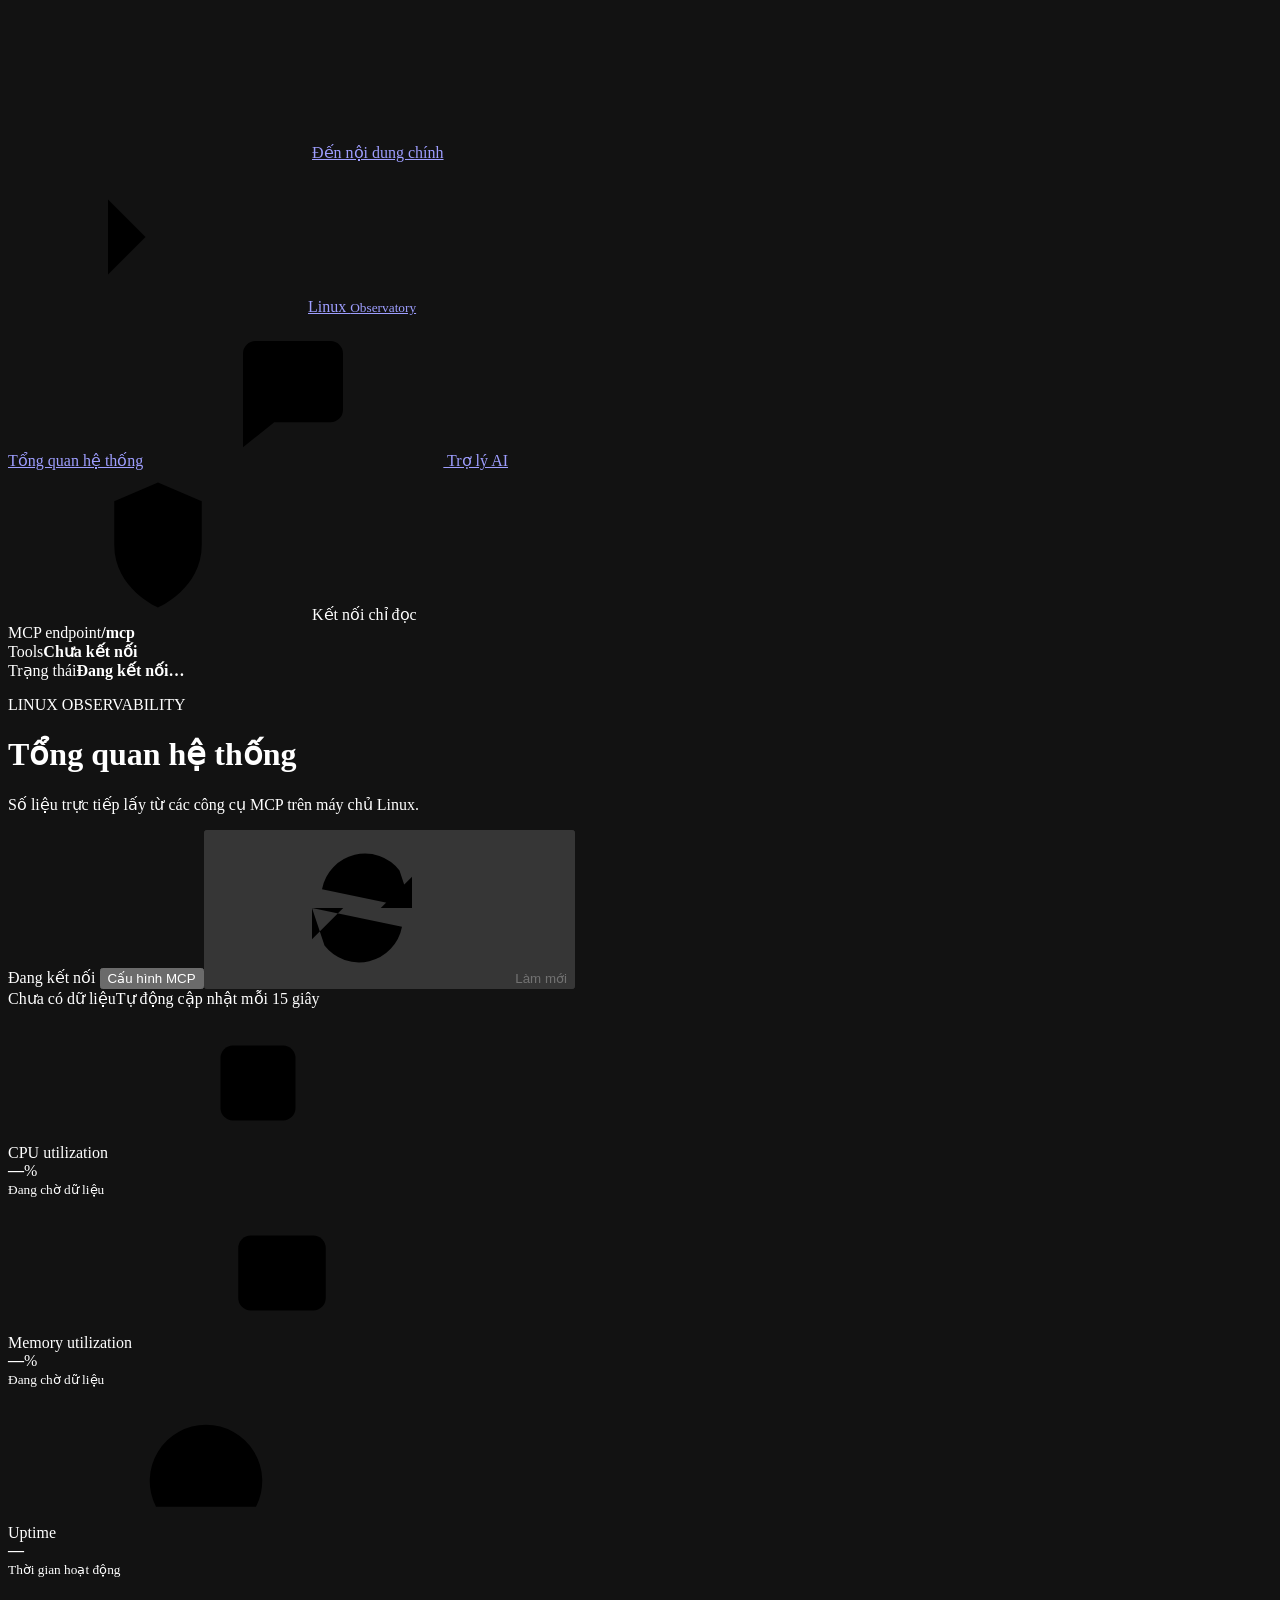
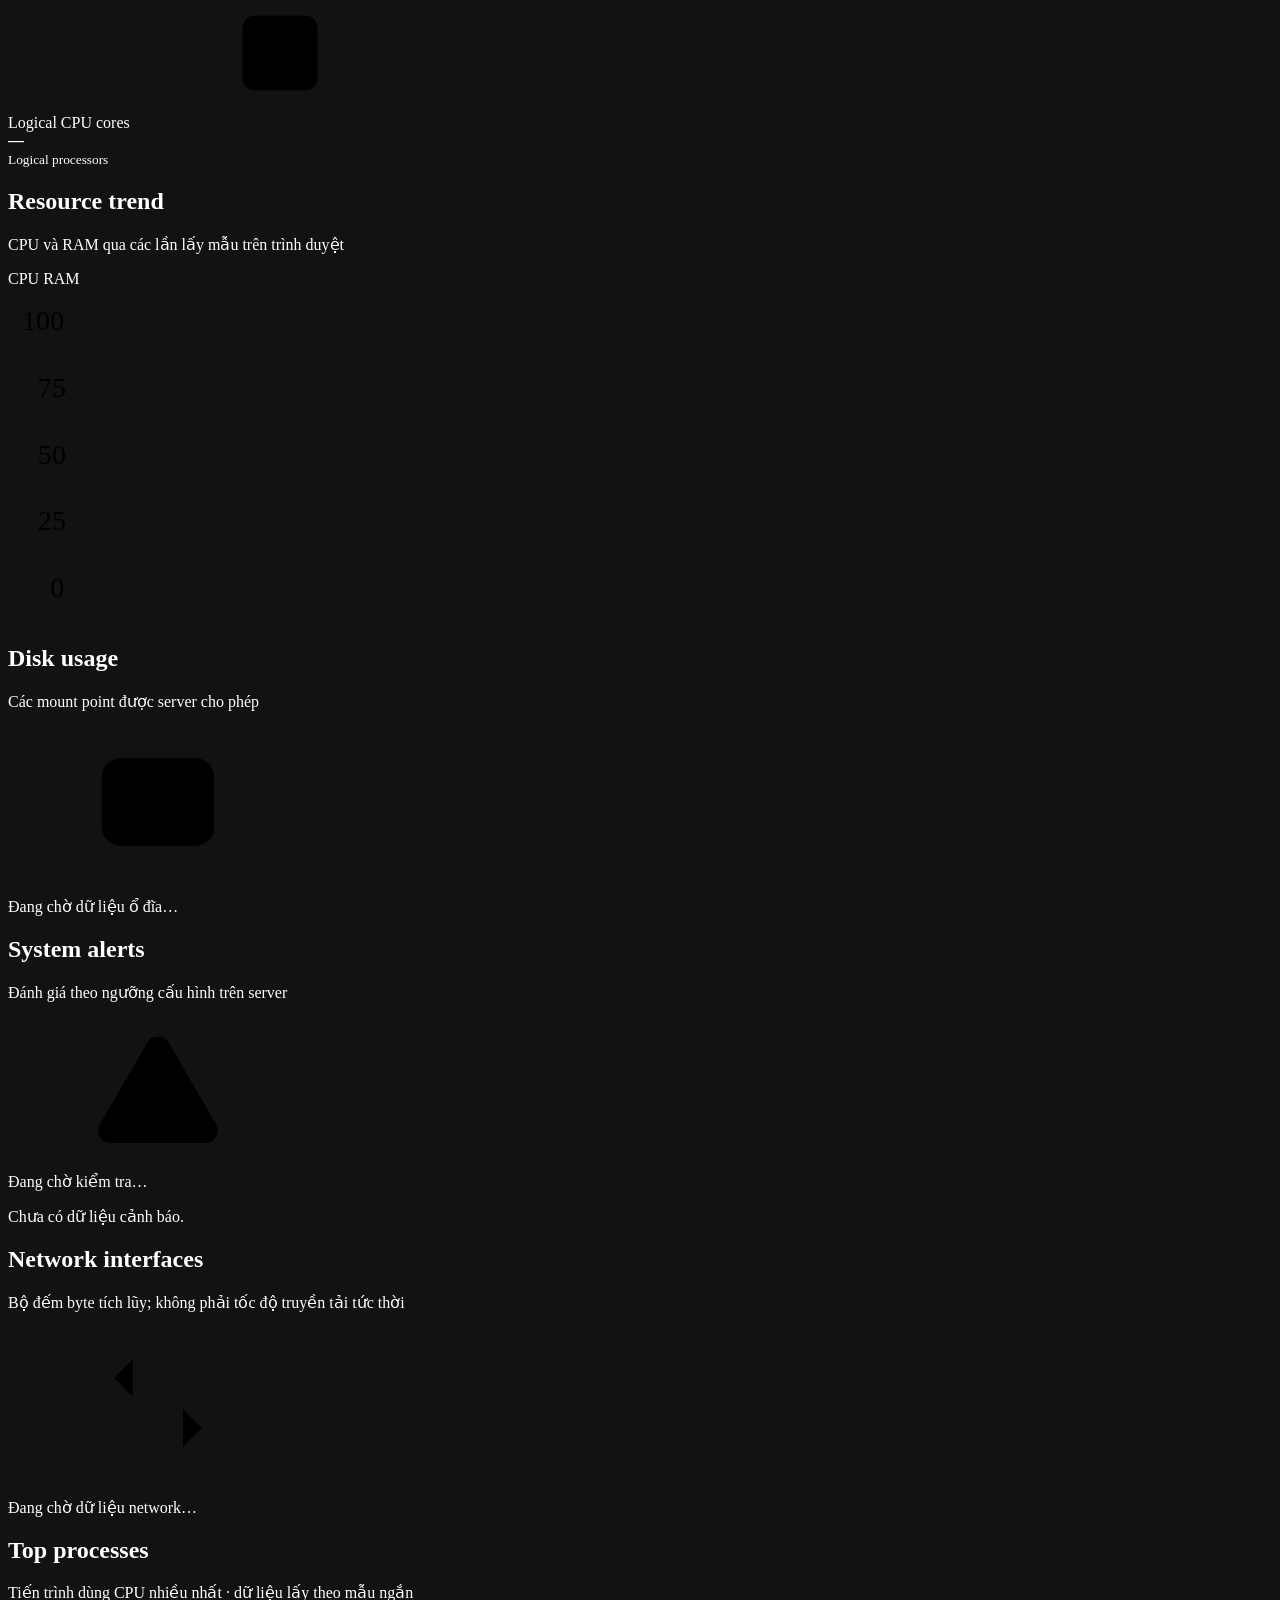
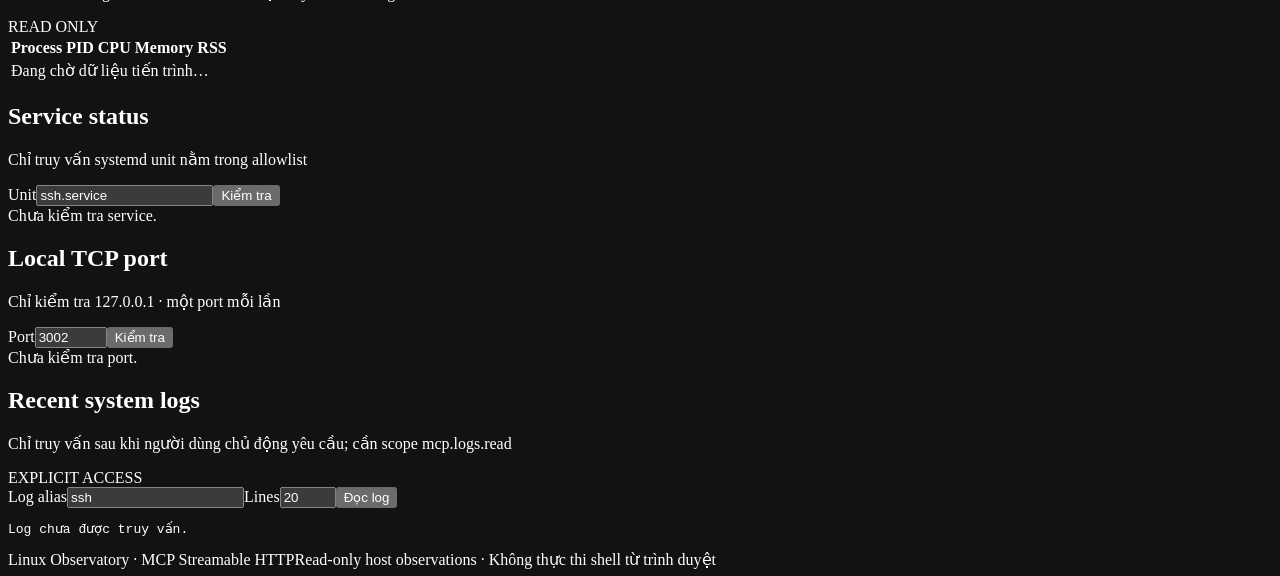
==== src/linux_mcp_agent/web/overview.html @ b3eeb6f5 "feat(dashboard): add live monitoring UI" ====
<!doctype html>
<html lang="vi"><head>
<meta charset="utf-8"><meta name="viewport" content="width=device-width,initial-scale=1"><meta name="color-scheme" content="dark">
<meta name="description" content="Giám sát Linux trực tiếp qua MCP: CPU, RAM, disk, network, processes và cảnh báo.">
<title>Tổng quan hệ thống · Linux Observatory</title>
<link rel="stylesheet" href="/dashboard/assets/overview.css"><script type="module" src="/dashboard/assets/overview.js"></script></head>
<body>
<svg class="icons" aria-hidden="true">
<symbol id="i-terminal" viewBox="0 0 24 24"><path d="m4 6 6 6-6 6m9 0h7"/></symbol>
<symbol id="i-gauge" viewBox="0 0 24 24"><path d="M4 19a9 9 0 1 1 16 0M12 13l5-5M7 19h10"/></symbol>
<symbol id="i-memory" viewBox="0 0 24 24"><rect x="5" y="6" width="14" height="12" rx="2"/><path d="M2 10h3m-3 4h3m14-4h3m-3 4h3m-12-4h4v4h-4z"/></symbol>
<symbol id="i-disk" viewBox="0 0 24 24"><rect x="3" y="5" width="18" height="14" rx="3"/><path d="M3 13h18m-14 3h.01m4 0h.01"/></symbol>
<symbol id="i-network" viewBox="0 0 24 24"><path d="M5 8h14M5 16h14M8 5 5 8l3 3m8 2 3 3-3 3"/></symbol>
<symbol id="i-cpu" viewBox="0 0 24 24"><rect x="6" y="6" width="12" height="12" rx="2"/><path d="M9 2v4m6-4v4m-6 12v4m6-4v4M2 9h4m-4 6h4m12-6h4m-4 6h4M9 9h6v6H9z"/></symbol>
<symbol id="i-alert" viewBox="0 0 24 24"><path d="M10.3 3.9 2.6 17.2A2 2 0 0 0 4.3 20h15.4a2 2 0 0 0 1.7-2.8L13.7 3.9a2 2 0 0 0-3.4 0ZM12 9v4m0 3h.01"/></symbol>
<symbol id="i-refresh" viewBox="0 0 24 24"><path d="M20 7v5h-5M4 17v-5h5M5.6 9A7 7 0 0 1 18 6l2 6M4 12l2 6a7 7 0 0 0 12.4-3"/></symbol>
<symbol id="i-chat" viewBox="0 0 24 24"><path d="M20 15a2 2 0 0 1-2 2H9l-5 4V6a2 2 0 0 1 2-2h12a2 2 0 0 1 2 2zM8 9h8m-8 4h5"/></symbol>
<symbol id="i-shield" viewBox="0 0 24 24"><path d="M12 22s7-3 7-10V5l-7-3-7 3v7c0 7 7 10 7 10Zm-3-10 2 2 4-4"/></symbol>
</svg>
<a class="skip" href="#main">Đến nội dung chính</a>
<aside class="sidebar">
<a class="brand" href="/dashboard"><span class="brand-mark"><svg><use href="#i-terminal"/></svg></span><span>Linux <small>Observatory</small></span></a>
<nav aria-label="Điều hướng"><a class="nav-item active" href="/dashboard">Tổng quan hệ thống</a><a class="nav-item" href="/assistant"><svg><use href="#i-chat"/></svg> Trợ lý AI</a></nav>
<section class="side-info"><div class="side-heading"><svg><use href="#i-shield"/></svg> Kết nối chỉ đọc</div>
<div class="side-line"><span>MCP endpoint</span><strong id="side-host">/mcp</strong></div><div class="side-line"><span>Tools</span><strong id="tool-count">Chưa kết nối</strong></div><div class="side-line"><span>Trạng thái</span><strong id="side-status">Đang kết nối…</strong></div></section>
</aside>
<main id="main">
<header class="topbar"><div><p class="eyebrow">LINUX OBSERVABILITY</p><h1>Tổng quan hệ thống</h1><p class="subtitle">Số liệu trực tiếp lấy từ các công cụ MCP trên máy chủ Linux.</p></div>
<div class="top-actions"><span id="connection-state" class="connection-state" data-state="checking"><i></i><span>Đang kết nối</span></span>
<button id="connection-open" class="button secondary">Cấu hình MCP</button><button id="refresh-button" class="button primary" disabled><svg><use href="#i-refresh"/></svg> Làm mới</button></div></header>
<div id="banner" class="banner" role="status" hidden></div><div class="meta-row"><span id="last-updated">Chưa có dữ liệu</span><span>Tự động cập nhật mỗi 15 giây</span></div>
<section class="metric-grid" aria-label="Chỉ số tổng quan">
<article class="metric-card"><div class="metric-head"><span>CPU utilization</span><svg><use href="#i-cpu"/></svg></div><div class="metric-value"><strong id="cpu-value">—</strong><span>%</span></div><div class="meter"><i id="cpu-meter"></i></div><small id="cpu-meta">Đang chờ dữ liệu</small></article>
<article class="metric-card"><div class="metric-head"><span>Memory utilization</span><svg><use href="#i-memory"/></svg></div><div class="metric-value"><strong id="memory-value">—</strong><span>%</span></div><div class="meter"><i id="memory-meter"></i></div><small id="memory-meta">Đang chờ dữ liệu</small></article>
<article class="metric-card"><div class="metric-head"><span>Uptime</span><svg><use href="#i-gauge"/></svg></div><div class="metric-value compact"><strong id="uptime-value">—</strong></div><small>Thời gian hoạt động</small></article>
<article class="metric-card"><div class="metric-head"><span>Logical CPU cores</span><svg><use href="#i-cpu"/></svg></div><div class="metric-value compact"><strong id="cores-value">—</strong></div><small>Logical processors</small></article>
</section>
<section class="panel chart-panel"><div class="panel-heading"><div><h2>Resource trend</h2><p>CPU và RAM qua các lần lấy mẫu trên trình duyệt</p></div><div class="legend"><span><i class="cpu-dot"></i> CPU</span><span><i class="ram-dot"></i> RAM</span></div></div>
<div class="chart-wrap"><svg id="trend-chart" viewBox="0 0 720 190" role="img" aria-label="Biểu đồ CPU và RAM">
<path class="gridline" d="M42 20H704 M42 58H704 M42 96H704 M42 134H704 M42 172H704"/>
<text x="8" y="24">100</text><text x="17" y="62">75</text><text x="17" y="100">50</text><text x="17" y="138">25</text><text x="24" y="176">0</text><path id="cpu-line" class="chart-line cpu-line"/><path id="ram-line" class="chart-line ram-line"/></svg></div></section>
<div class="two-col">
<section class="panel"><div class="panel-heading"><div><h2>Disk usage</h2><p>Các mount point được server cho phép</p></div><svg><use href="#i-disk"/></svg></div><div id="disk-list" class="stack-list"><p class="empty">Đang chờ dữ liệu ổ đĩa…</p></div></section>
<section class="panel"><div class="panel-heading"><div><h2>System alerts</h2><p>Đánh giá theo ngưỡng cấu hình trên server</p></div><svg><use href="#i-alert"/></svg></div><div id="alert-summary" class="alert-summary">Đang chờ kiểm tra…</div><div id="alert-list" class="stack-list"><p class="empty">Chưa có dữ liệu cảnh báo.</p></div></section>
</div>
<section class="panel"><div class="panel-heading"><div><h2>Network interfaces</h2><p>Bộ đếm byte tích lũy; không phải tốc độ truyền tải tức thời</p></div><svg><use href="#i-network"/></svg></div><div id="network-list" class="network-grid"><p class="empty">Đang chờ dữ liệu network…</p></div></section>
<section class="panel"><div class="panel-heading"><div><h2>Top processes</h2><p>Tiến trình dùng CPU nhiều nhất · dữ liệu lấy theo mẫu ngắn</p></div><span class="panel-tag">READ ONLY</span></div>
<div class="table-scroll"><table><thead><tr><th>Process</th><th>PID</th><th>CPU</th><th>Memory</th><th>RSS</th></tr></thead><tbody id="process-rows"><tr><td colspan="5" class="empty">Đang chờ dữ liệu tiến trình…</td></tr></tbody></table></div></section>
<div class="two-col">
<section class="panel"><div class="panel-heading"><div><h2>Service status</h2><p>Chỉ truy vấn systemd unit nằm trong allowlist</p></div></div>
<div class="inline-form"><label for="service-unit">Unit</label><input id="service-unit" value="ssh.service" maxlength="128"><button id="check-service" class="button secondary">Kiểm tra</button></div><div id="service-result" class="result-box">Chưa kiểm tra service.</div></section>
<section class="panel"><div class="panel-heading"><div><h2>Local TCP port</h2><p>Chỉ kiểm tra 127.0.0.1 · một port mỗi lần</p></div></div>
<div class="inline-form"><label for="port-number">Port</label><input id="port-number" type="number" min="1" max="65535" value="3002"><button id="check-port" class="button secondary">Kiểm tra</button></div><div id="port-result" class="result-box">Chưa kiểm tra port.</div></section>
</div>
<section class="panel"><div class="panel-heading"><div><h2>Recent system logs</h2><p>Chỉ truy vấn sau khi người dùng chủ động yêu cầu; cần scope mcp.logs.read</p></div><span class="panel-tag warning-tag">EXPLICIT ACCESS</span></div>
<div class="inline-form logs-form"><label for="log-alias">Log alias</label><input id="log-alias" value="ssh" maxlength="64"><label for="log-lines">Lines</label><input id="log-lines" type="number" min="1" max="200" value="20"><button id="load-logs" class="button secondary">Đọc log</button></div><pre id="log-output" class="log-output">Log chưa được truy vấn.</pre></section>
<footer><span>Linux Observatory · MCP Streamable HTTP</span><span>Read-only host observations · Không thực thi shell từ trình duyệt</span></footer>
</main>
<dialog id="connection-dialog"><form id="connection-form"><div class="dialog-heading"><h2>Cấu hình kết nối MCP</h2><button id="close-dialog" type="button" class="close-button" aria-label="Đóng">×</button></div>
<label for="endpoint-display">Endpoint</label><input id="endpoint-display" readonly><label for="bearer-token">Bearer token <span>(nếu bật Keycloak)</span></label><input id="bearer-token" type="password" autocomplete="off" placeholder="Dán access token">
<p>Token chỉ được giữ trong bộ nhớ của tab và sẽ mất khi tải lại trang hoặc ngắt kết nối.</p><p id="connection-error" class="error-text" role="status"></p>
<div class="dialog-actions"><button id="disconnect" type="button" class="button secondary">Ngắt kết nối</button><button type="submit" class="button primary">Kết nối</button></div></form></dialog>
</body></html>
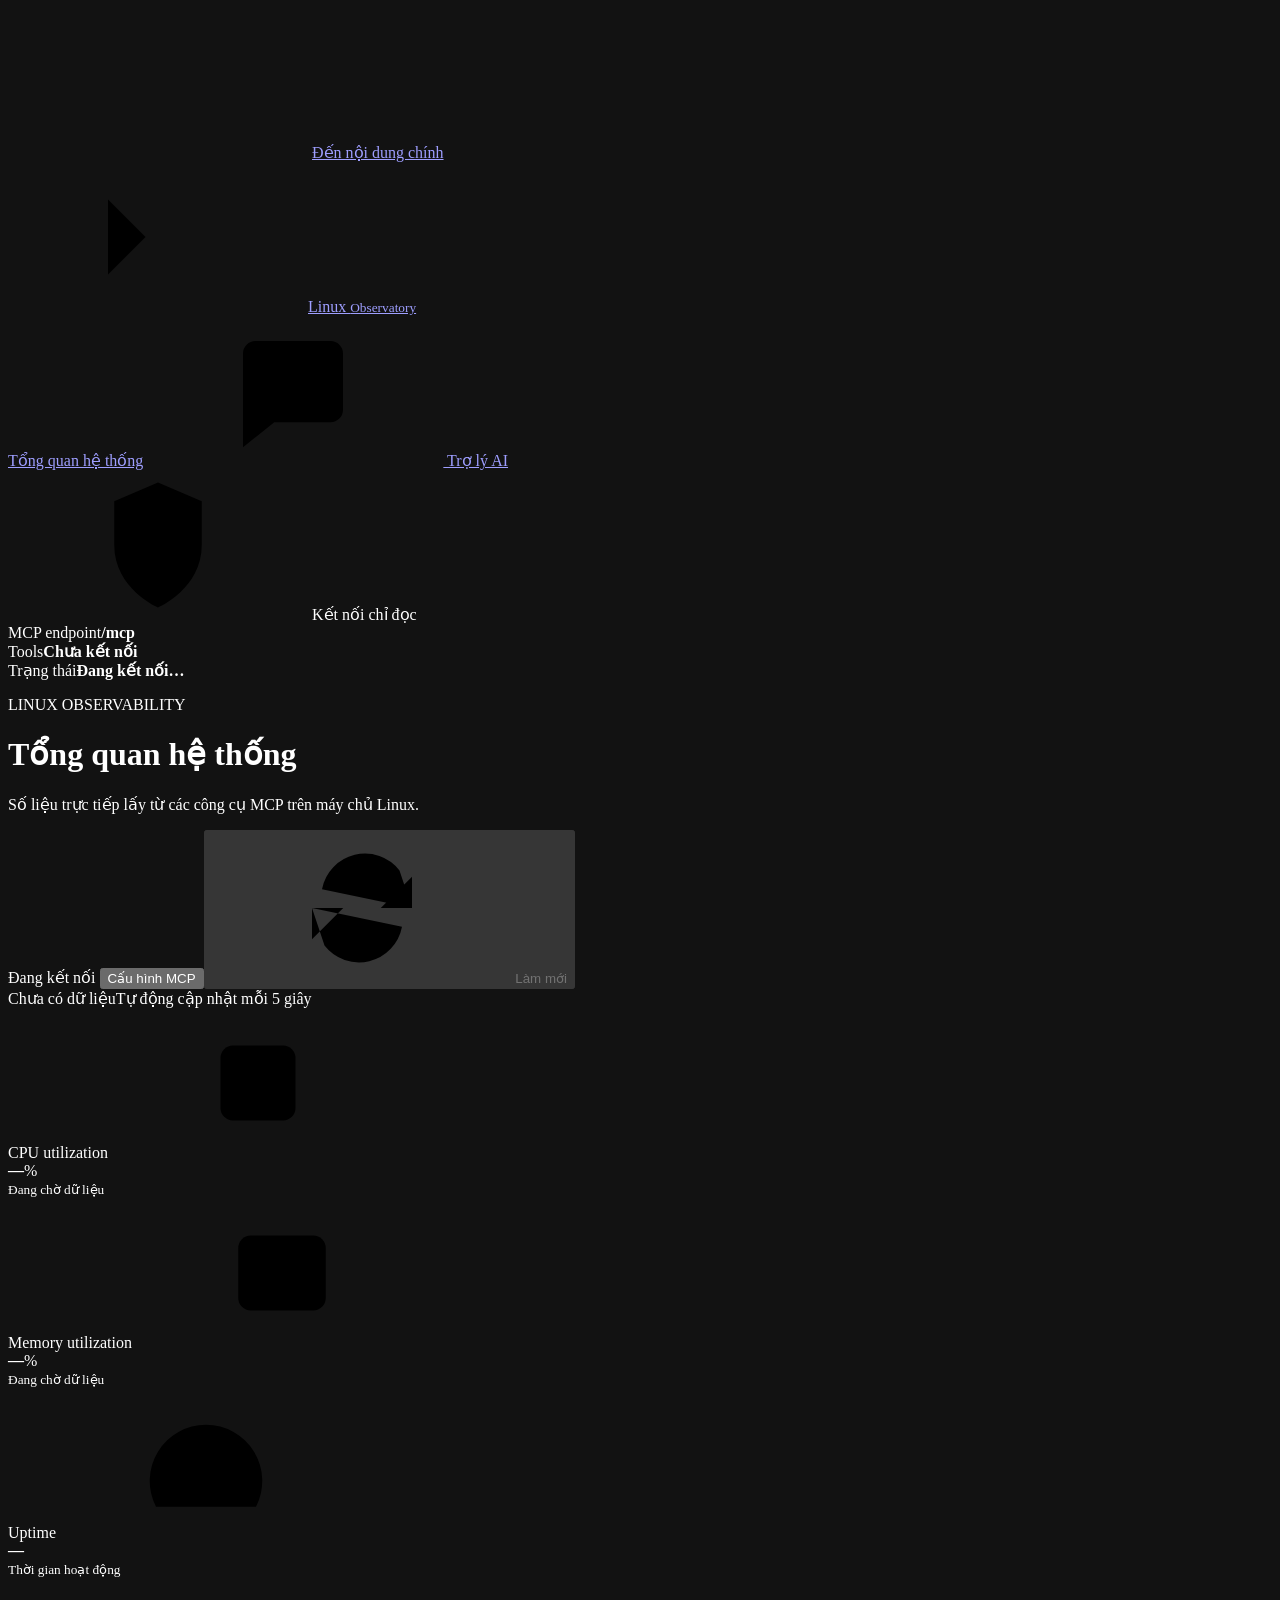
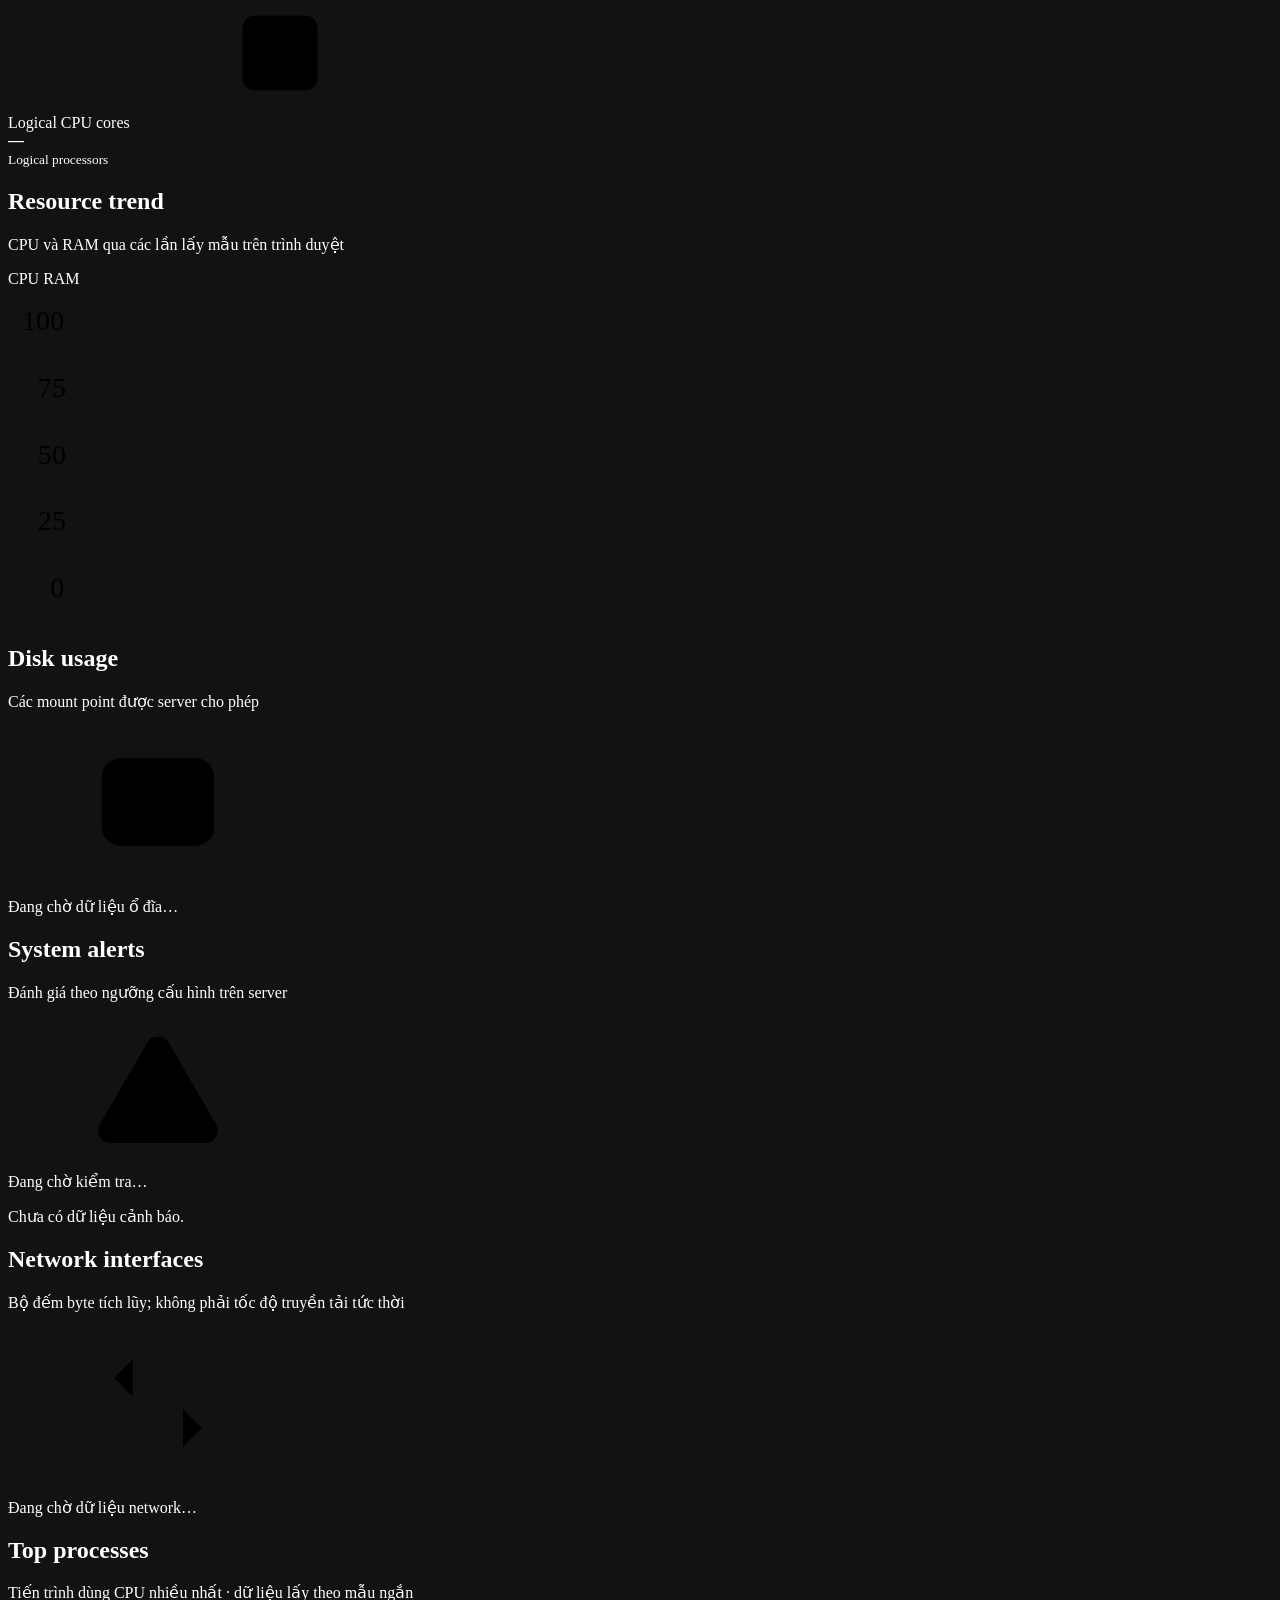
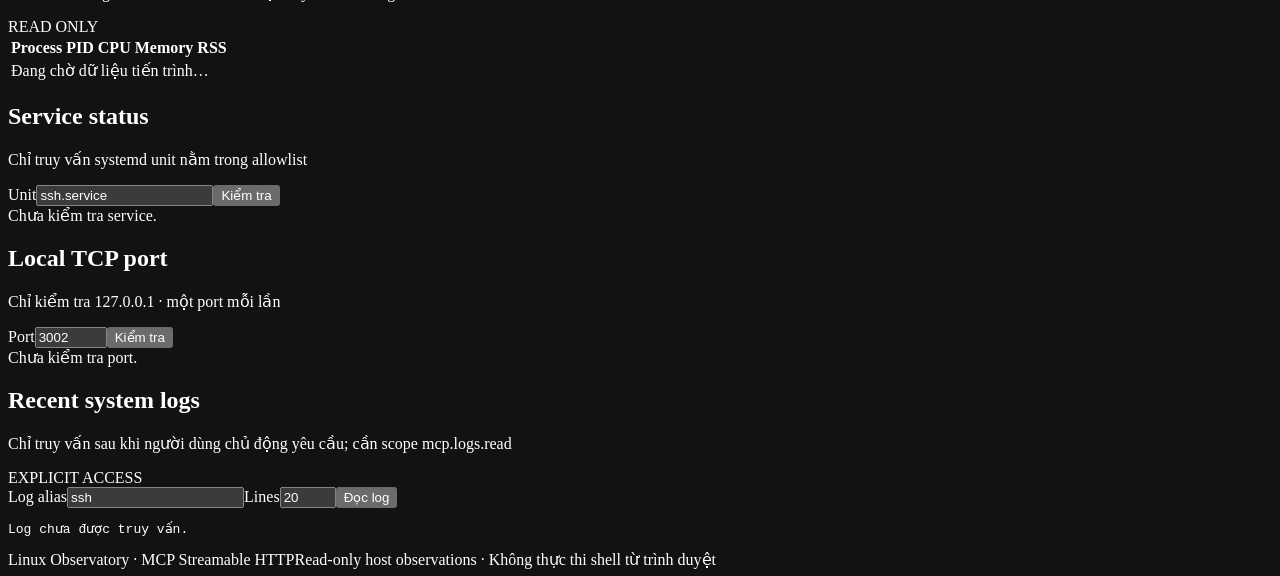
==== commit 8abefdd0: "docs(dashboard): show 5-second refresh interval" ====
--- a/src/linux_mcp_agent/web/overview.html
+++ b/src/linux_mcp_agent/web/overview.html
@@ -28,7 +28,7 @@
 <header class="topbar"><div><p class="eyebrow">LINUX OBSERVABILITY</p><h1>Tổng quan hệ thống</h1><p class="subtitle">Số liệu trực tiếp lấy từ các công cụ MCP trên máy chủ Linux.</p></div>
 <div class="top-actions"><span id="connection-state" class="connection-state" data-state="checking"><i></i><span>Đang kết nối</span></span>
 <button id="connection-open" class="button secondary">Cấu hình MCP</button><button id="refresh-button" class="button primary" disabled><svg><use href="#i-refresh"/></svg> Làm mới</button></div></header>
-<div id="banner" class="banner" role="status" hidden></div><div class="meta-row"><span id="last-updated">Chưa có dữ liệu</span><span>Tự động cập nhật mỗi 15 giây</span></div>
+<div id="banner" class="banner" role="status" hidden></div><div class="meta-row"><span id="last-updated">Chưa có dữ liệu</span><span>Tự động cập nhật mỗi 5 giây</span></div>
 <section class="metric-grid" aria-label="Chỉ số tổng quan">
 <article class="metric-card"><div class="metric-head"><span>CPU utilization</span><svg><use href="#i-cpu"/></svg></div><div class="metric-value"><strong id="cpu-value">—</strong><span>%</span></div><div class="meter"><i id="cpu-meter"></i></div><small id="cpu-meta">Đang chờ dữ liệu</small></article>
 <article class="metric-card"><div class="metric-head"><span>Memory utilization</span><svg><use href="#i-memory"/></svg></div><div class="metric-value"><strong id="memory-value">—</strong><span>%</span></div><div class="meter"><i id="memory-meter"></i></div><small id="memory-meta">Đang chờ dữ liệu</small></article>
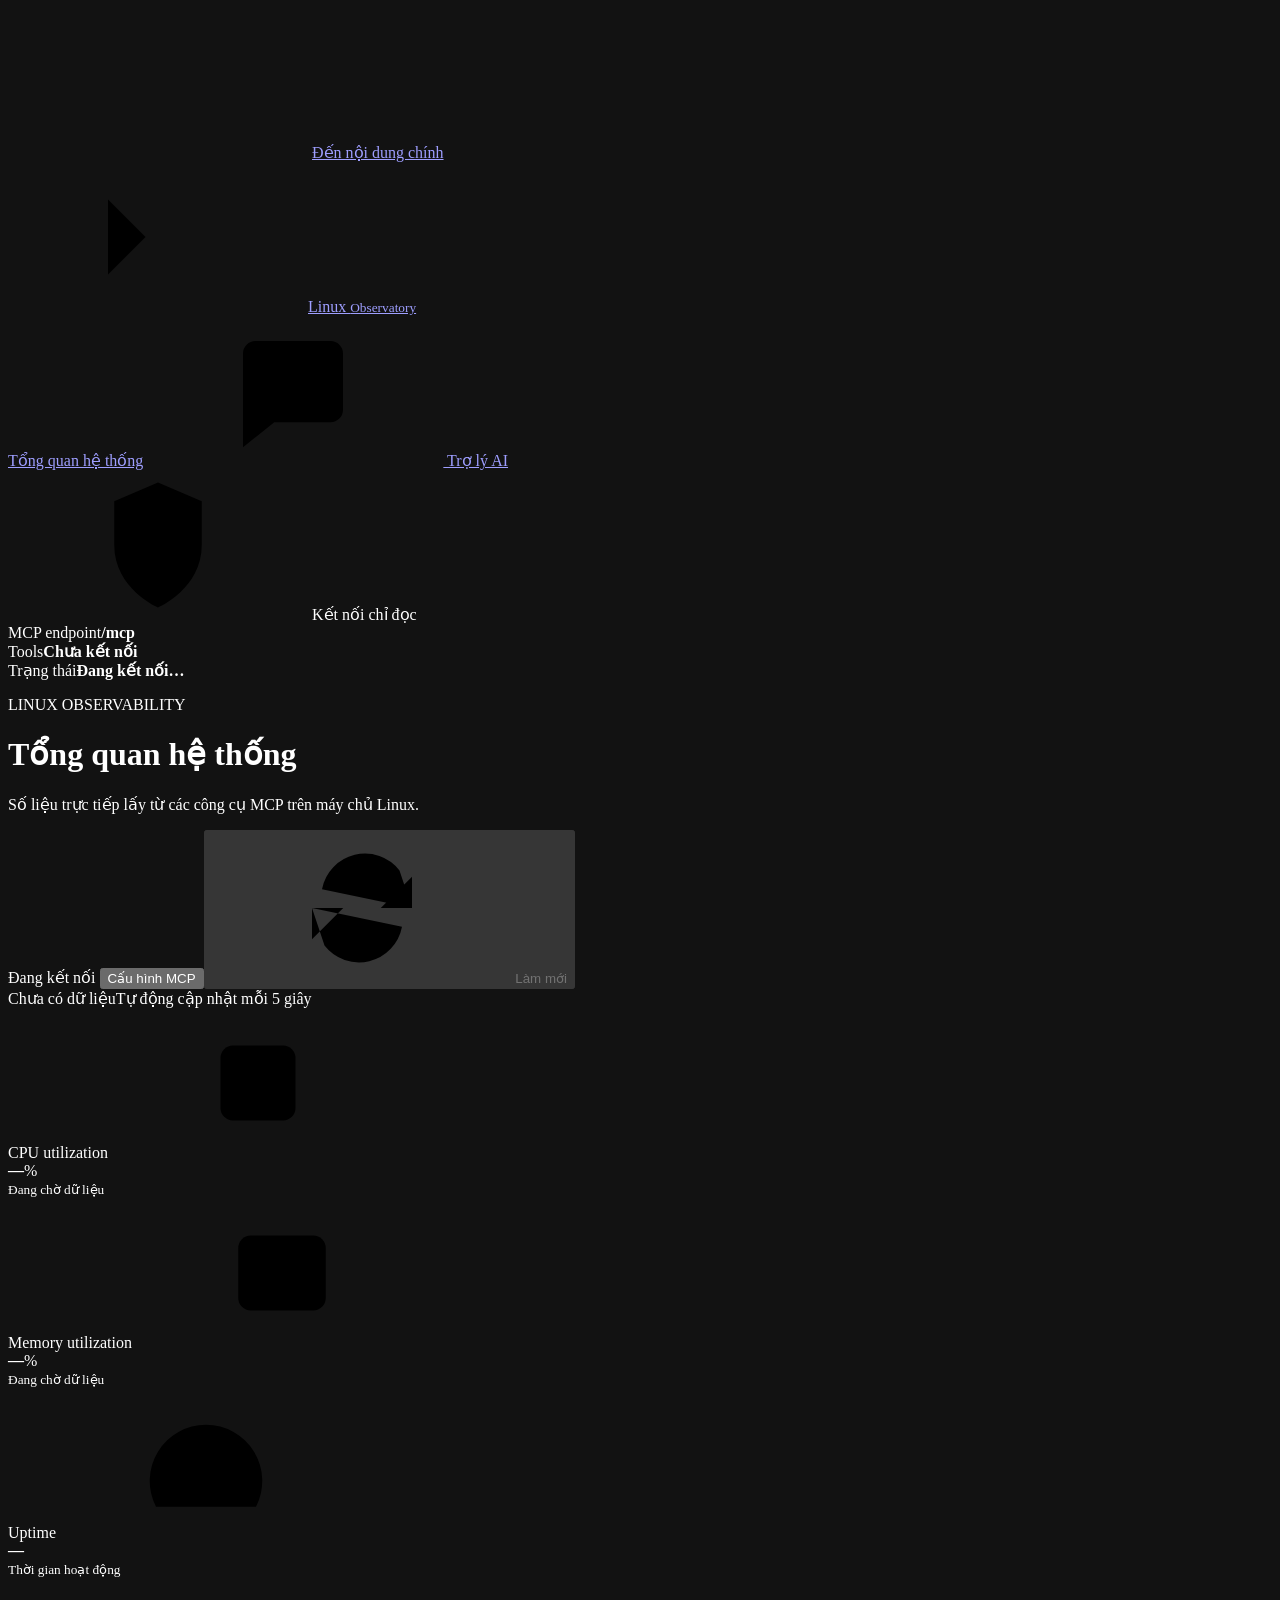
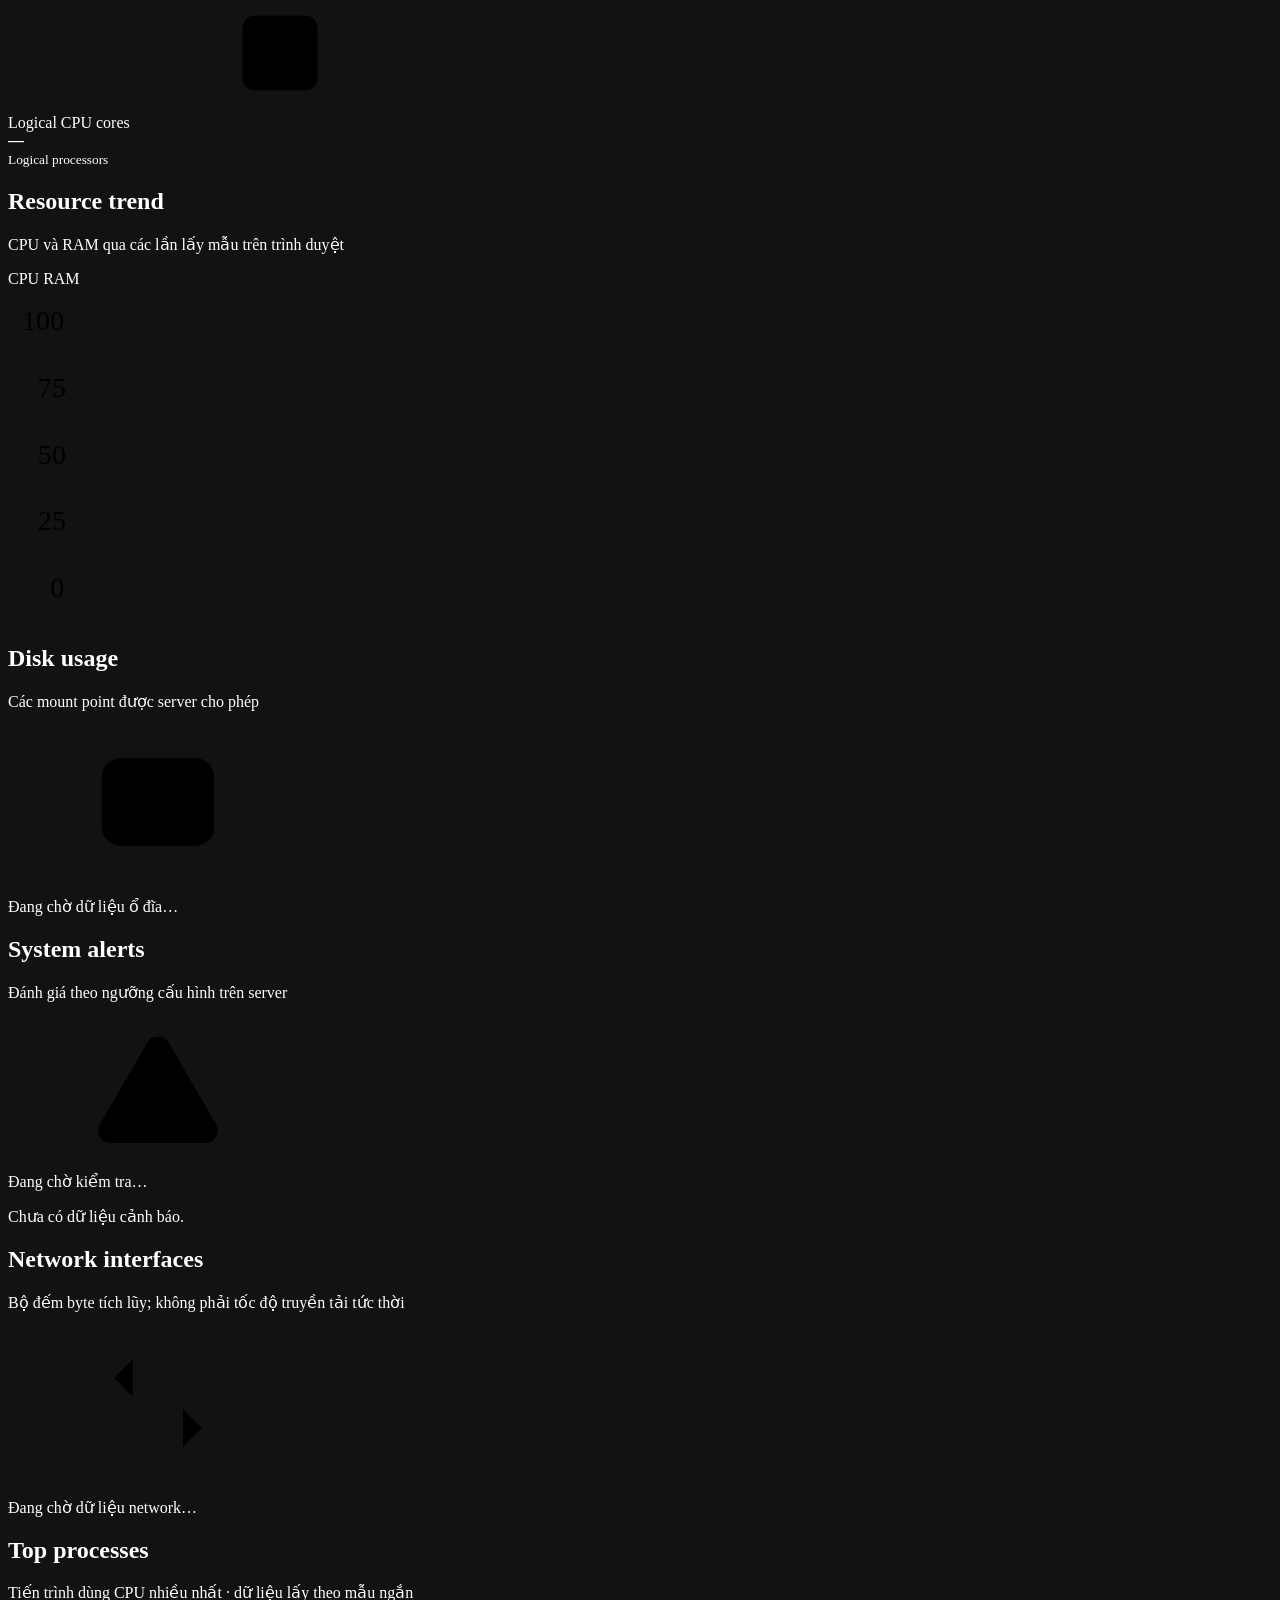
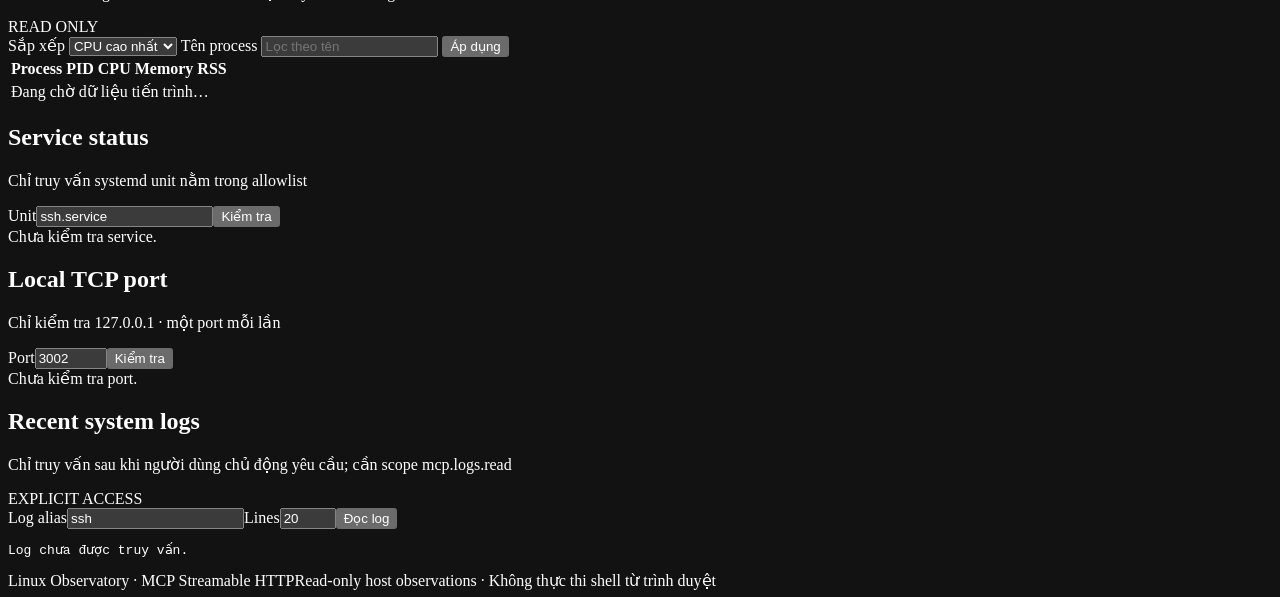
==== commit 14e4c330: "feat(dashboard): add process sorting and name filter controls" ====
--- a/src/linux_mcp_agent/web/overview.html
+++ b/src/linux_mcp_agent/web/overview.html
@@ -44,7 +44,14 @@
 <section class="panel"><div class="panel-heading"><div><h2>System alerts</h2><p>Đánh giá theo ngưỡng cấu hình trên server</p></div><svg><use href="#i-alert"/></svg></div><div id="alert-summary" class="alert-summary">Đang chờ kiểm tra…</div><div id="alert-list" class="stack-list"><p class="empty">Chưa có dữ liệu cảnh báo.</p></div></section>
 </div>
 <section class="panel"><div class="panel-heading"><div><h2>Network interfaces</h2><p>Bộ đếm byte tích lũy; không phải tốc độ truyền tải tức thời</p></div><svg><use href="#i-network"/></svg></div><div id="network-list" class="network-grid"><p class="empty">Đang chờ dữ liệu network…</p></div></section>
-<section class="panel"><div class="panel-heading"><div><h2>Top processes</h2><p>Tiến trình dùng CPU nhiều nhất · dữ liệu lấy theo mẫu ngắn</p></div><span class="panel-tag">READ ONLY</span></div>
+<section class="panel"><div class="panel-heading"><div><h2>Top processes</h2><p id="process-description">Tiến trình dùng CPU nhiều nhất · dữ liệu lấy theo mẫu ngắn</p></div><span class="panel-tag">READ ONLY</span></div>
+<div class="inline-form process-form">
+<label for="process-sort">Sắp xếp</label>
+<select id="process-sort"><option value="cpu">CPU cao nhất</option><option value="memory">RAM cao nhất</option></select>
+<label for="process-filter">Tên process</label>
+<input id="process-filter" maxlength="64" placeholder="Lọc theo tên">
+<button id="filter-processes" class="button secondary" type="button">Áp dụng</button>
+</div>
 <div class="table-scroll"><table><thead><tr><th>Process</th><th>PID</th><th>CPU</th><th>Memory</th><th>RSS</th></tr></thead><tbody id="process-rows"><tr><td colspan="5" class="empty">Đang chờ dữ liệu tiến trình…</td></tr></tbody></table></div></section>
 <div class="two-col">
 <section class="panel"><div class="panel-heading"><div><h2>Service status</h2><p>Chỉ truy vấn systemd unit nằm trong allowlist</p></div></div>
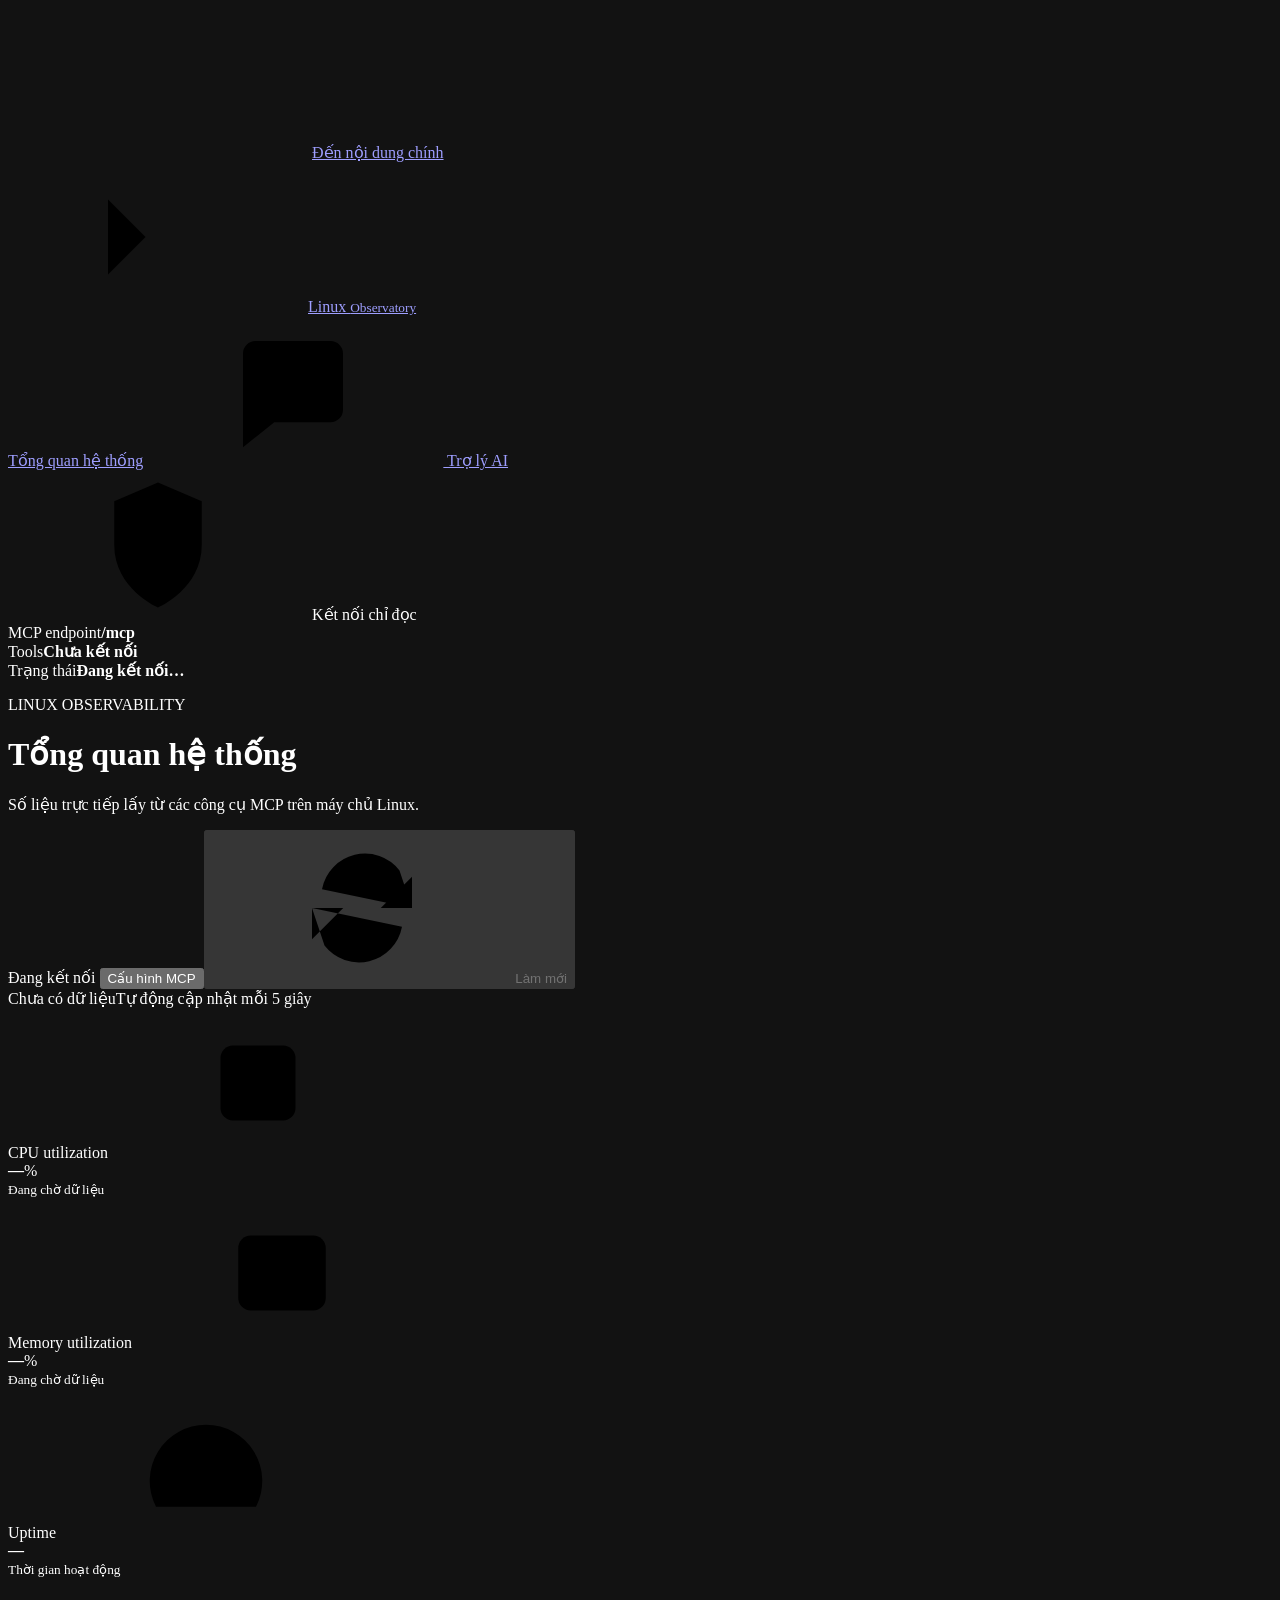
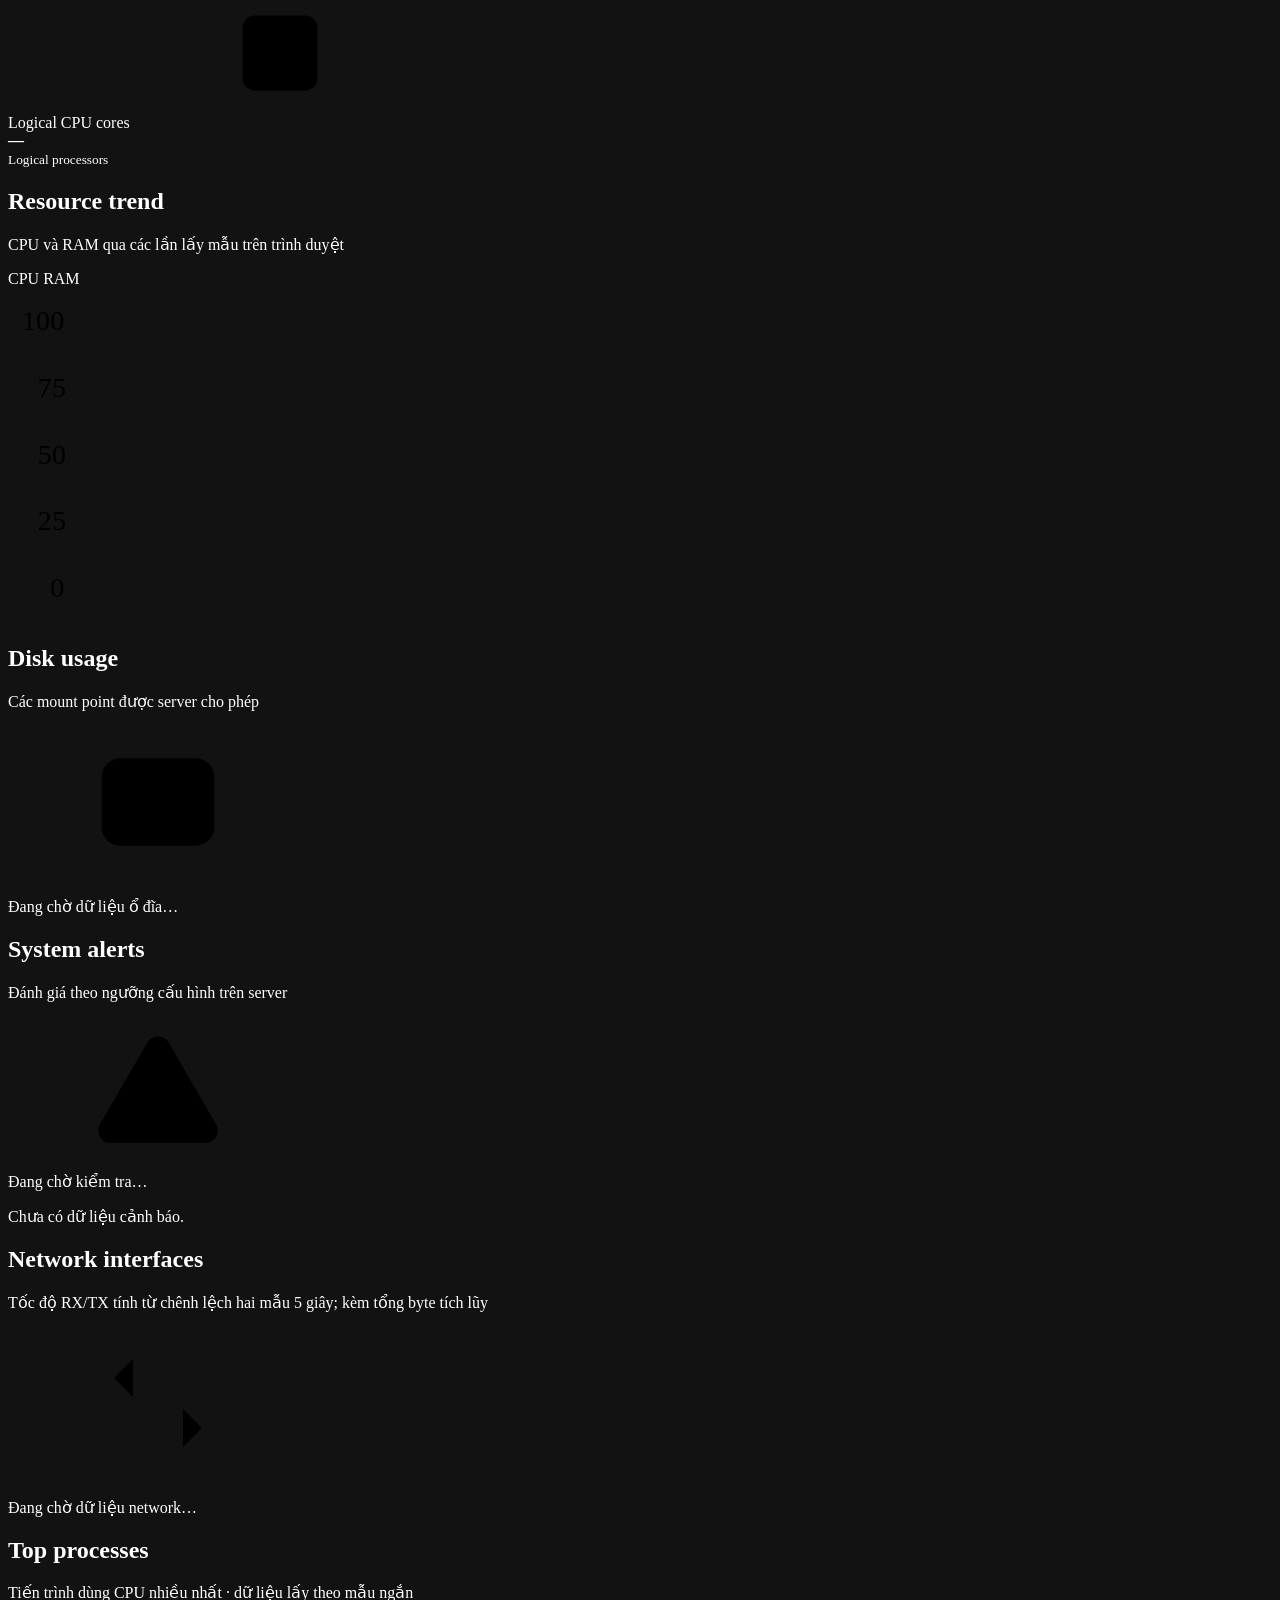
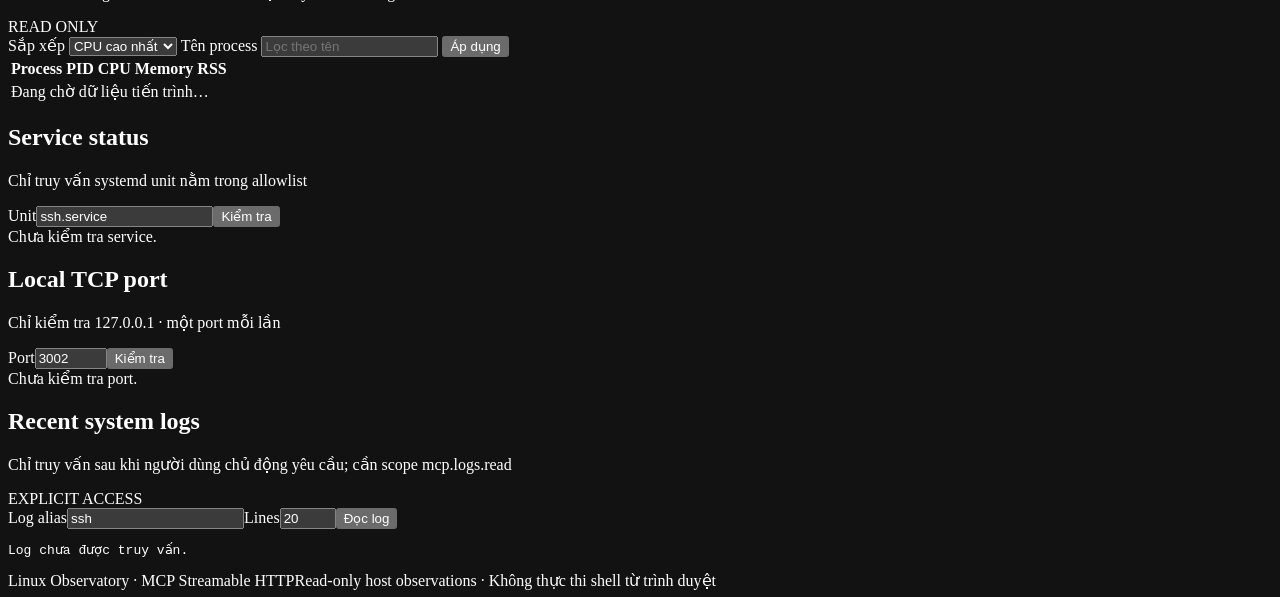
==== commit fc8e9ad7: "docs(dashboard): clarify network throughput sampling" ====
--- a/src/linux_mcp_agent/web/overview.html
+++ b/src/linux_mcp_agent/web/overview.html
@@ -43,7 +43,7 @@
 <section class="panel"><div class="panel-heading"><div><h2>Disk usage</h2><p>Các mount point được server cho phép</p></div><svg><use href="#i-disk"/></svg></div><div id="disk-list" class="stack-list"><p class="empty">Đang chờ dữ liệu ổ đĩa…</p></div></section>
 <section class="panel"><div class="panel-heading"><div><h2>System alerts</h2><p>Đánh giá theo ngưỡng cấu hình trên server</p></div><svg><use href="#i-alert"/></svg></div><div id="alert-summary" class="alert-summary">Đang chờ kiểm tra…</div><div id="alert-list" class="stack-list"><p class="empty">Chưa có dữ liệu cảnh báo.</p></div></section>
 </div>
-<section class="panel"><div class="panel-heading"><div><h2>Network interfaces</h2><p>Bộ đếm byte tích lũy; không phải tốc độ truyền tải tức thời</p></div><svg><use href="#i-network"/></svg></div><div id="network-list" class="network-grid"><p class="empty">Đang chờ dữ liệu network…</p></div></section>
+<section class="panel"><div class="panel-heading"><div><h2>Network interfaces</h2><p>Tốc độ RX/TX tính từ chênh lệch hai mẫu 5 giây; kèm tổng byte tích lũy</p></div><svg><use href="#i-network"/></svg></div><div id="network-list" class="network-grid"><p class="empty">Đang chờ dữ liệu network…</p></div></section>
 <section class="panel"><div class="panel-heading"><div><h2>Top processes</h2><p id="process-description">Tiến trình dùng CPU nhiều nhất · dữ liệu lấy theo mẫu ngắn</p></div><span class="panel-tag">READ ONLY</span></div>
 <div class="inline-form process-form">
 <label for="process-sort">Sắp xếp</label>
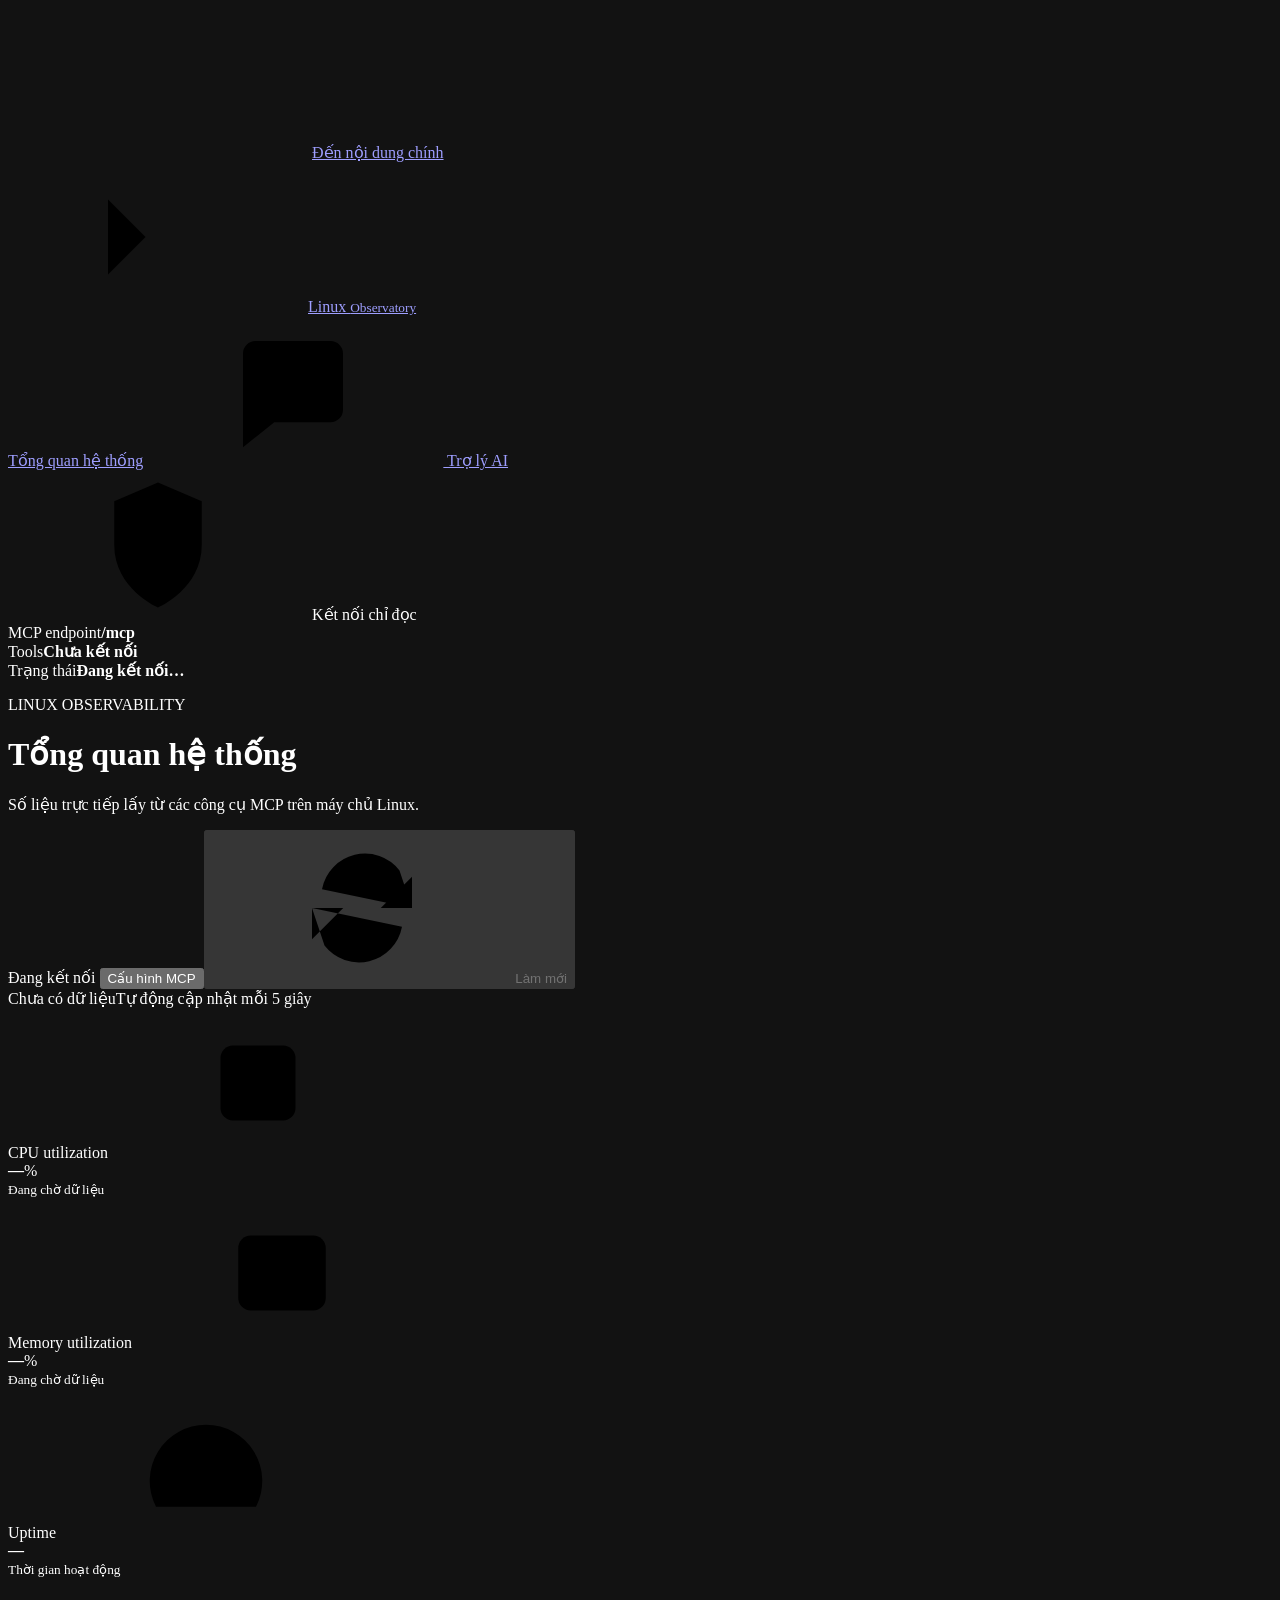
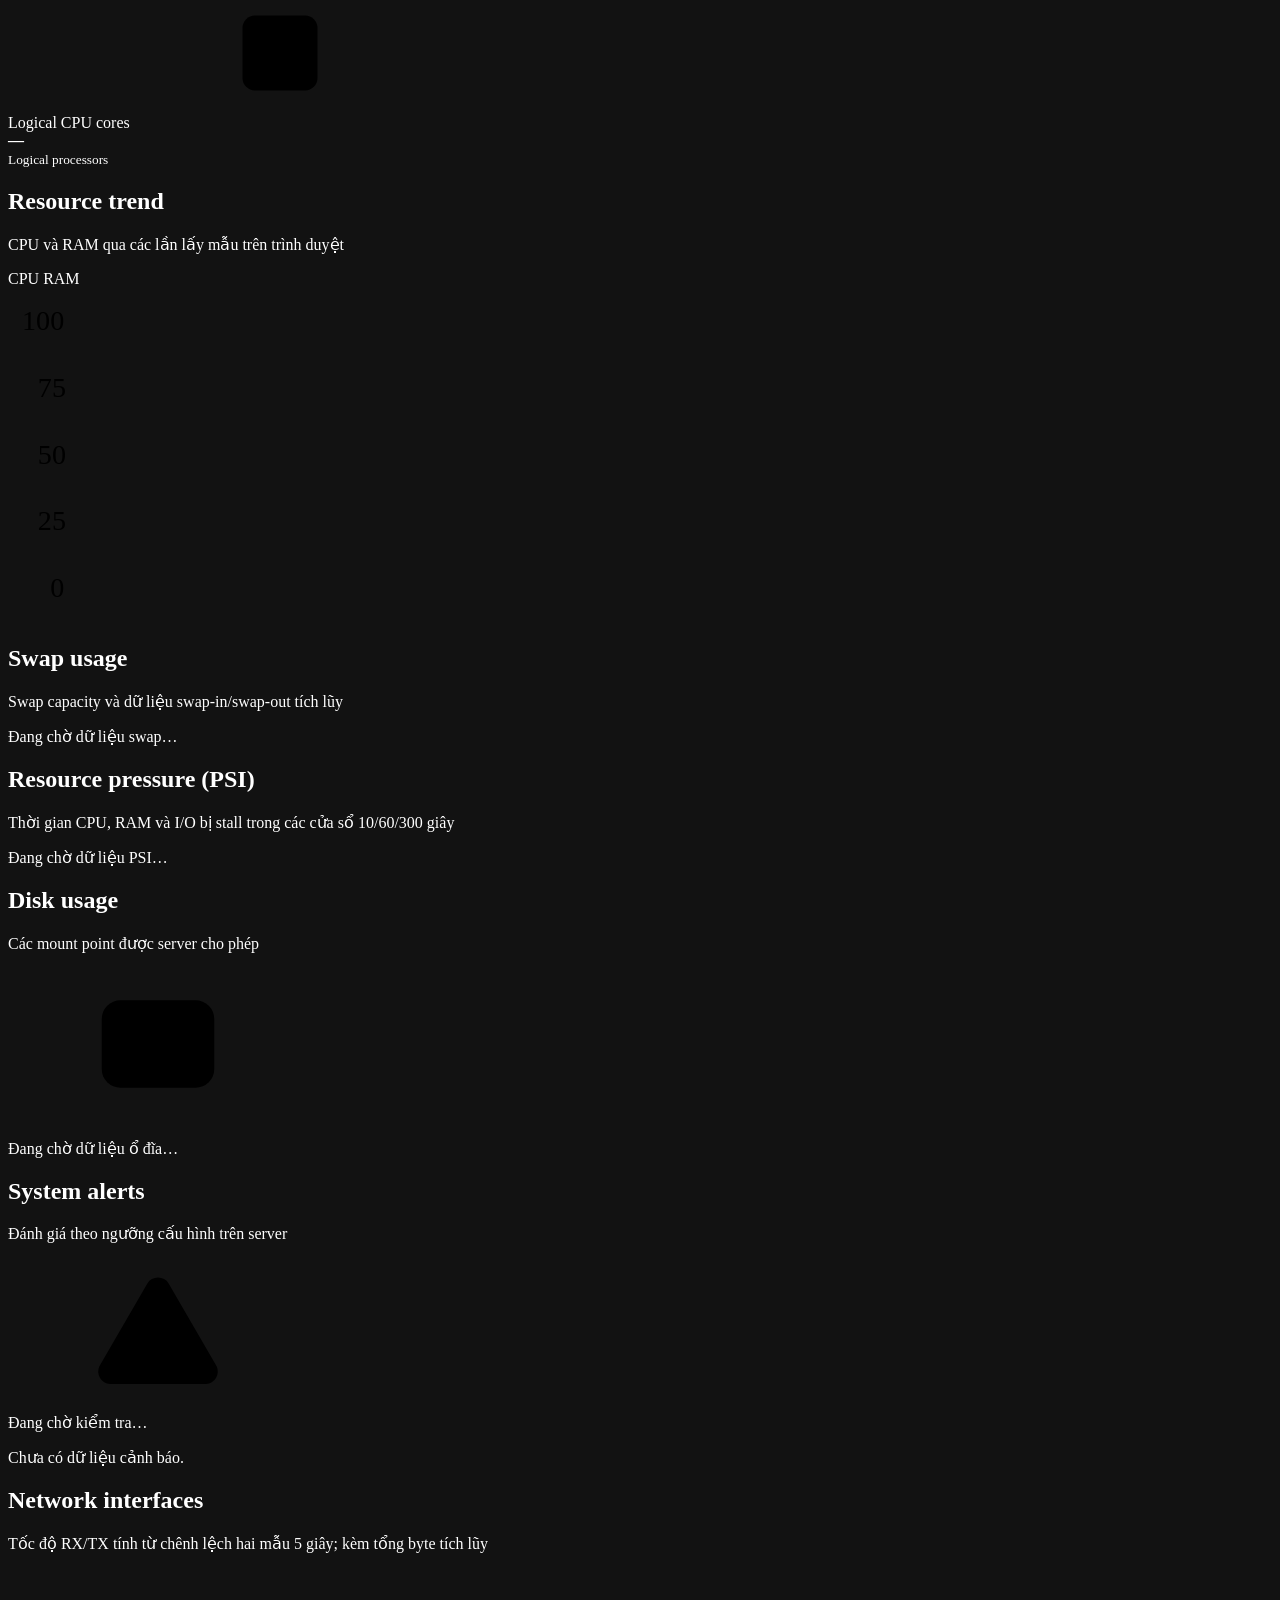
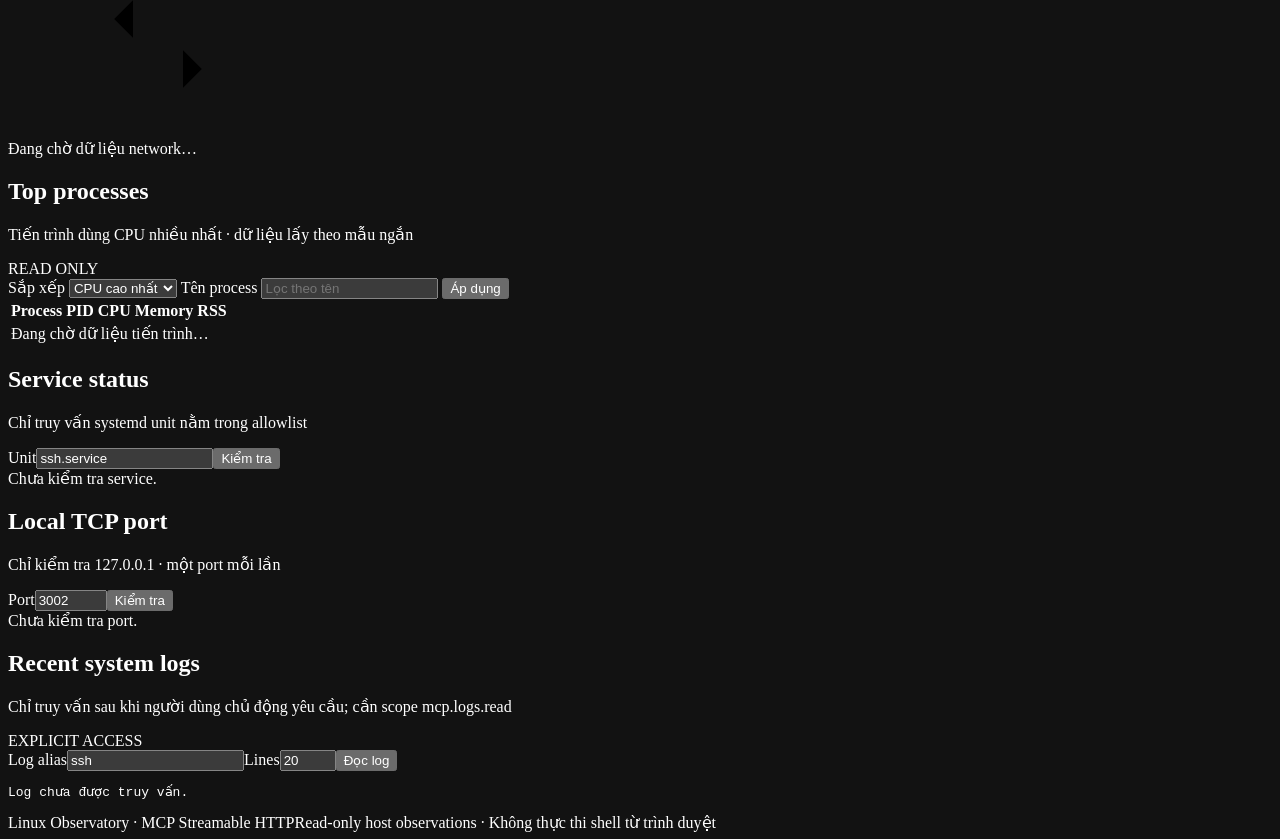
==== commit 5ba5c8c9: "feat(dashboard): add PSI and swap overview panels" ====
--- a/src/linux_mcp_agent/web/overview.html
+++ b/src/linux_mcp_agent/web/overview.html
@@ -40,6 +40,10 @@
 <path class="gridline" d="M42 20H704 M42 58H704 M42 96H704 M42 134H704 M42 172H704"/>
 <text x="8" y="24">100</text><text x="17" y="62">75</text><text x="17" y="100">50</text><text x="17" y="138">25</text><text x="24" y="176">0</text><path id="cpu-line" class="chart-line cpu-line"/><path id="ram-line" class="chart-line ram-line"/></svg></div></section>
 <div class="two-col">
+<section class="panel"><div class="panel-heading"><div><h2>Swap usage</h2><p>Swap capacity và dữ liệu swap-in/swap-out tích lũy</p></div></div><div id="swap-summary" class="result-box">Đang chờ dữ liệu swap…</div></section>
+<section class="panel"><div class="panel-heading"><div><h2>Resource pressure (PSI)</h2><p>Thời gian CPU, RAM và I/O bị stall trong các cửa sổ 10/60/300 giây</p></div></div><div id="pressure-list" class="network-grid"><p class="empty">Đang chờ dữ liệu PSI…</p></div></section>
+</div>
+<div class="two-col">
 <section class="panel"><div class="panel-heading"><div><h2>Disk usage</h2><p>Các mount point được server cho phép</p></div><svg><use href="#i-disk"/></svg></div><div id="disk-list" class="stack-list"><p class="empty">Đang chờ dữ liệu ổ đĩa…</p></div></section>
 <section class="panel"><div class="panel-heading"><div><h2>System alerts</h2><p>Đánh giá theo ngưỡng cấu hình trên server</p></div><svg><use href="#i-alert"/></svg></div><div id="alert-summary" class="alert-summary">Đang chờ kiểm tra…</div><div id="alert-list" class="stack-list"><p class="empty">Chưa có dữ liệu cảnh báo.</p></div></section>
 </div>
@@ -64,7 +68,7 @@
 <footer><span>Linux Observatory · MCP Streamable HTTP</span><span>Read-only host observations · Không thực thi shell từ trình duyệt</span></footer>
 </main>
 <dialog id="connection-dialog"><form id="connection-form"><div class="dialog-heading"><h2>Cấu hình kết nối MCP</h2><button id="close-dialog" type="button" class="close-button" aria-label="Đóng">×</button></div>
-<label for="endpoint-display">Endpoint</label><input id="endpoint-display" readonly><label for="bearer-token">Bearer token <span>(nếu bật Keycloak)</span></label><input id="bearer-token" type="password" autocomplete="off" placeholder="Dán access token">
-<p>Token chỉ được giữ trong bộ nhớ của tab và sẽ mất khi tải lại trang hoặc ngắt kết nối.</p><p id="connection-error" class="error-text" role="status"></p>
-<div class="dialog-actions"><button id="disconnect" type="button" class="button secondary">Ngắt kết nối</button><button type="submit" class="button primary">Kết nối</button></div></form></dialog>
+<label for="endpoint-display">Endpoint</label><input id="endpoint-display" readonly>
+<p>Đăng nhập bằng tài khoản Keycloak. Trình duyệt tự xin access token MCP và tự làm mới khi phiên đăng nhập còn hiệu lực.</p><p id="connection-error" class="error-text" role="status"></p>
+<div class="dialog-actions"><button id="disconnect" type="button" class="button secondary">Ngắt kết nối</button><button id="login-keycloak" type="button" class="button primary">Đăng nhập bằng Keycloak</button></div></form></dialog>
 </body></html>
